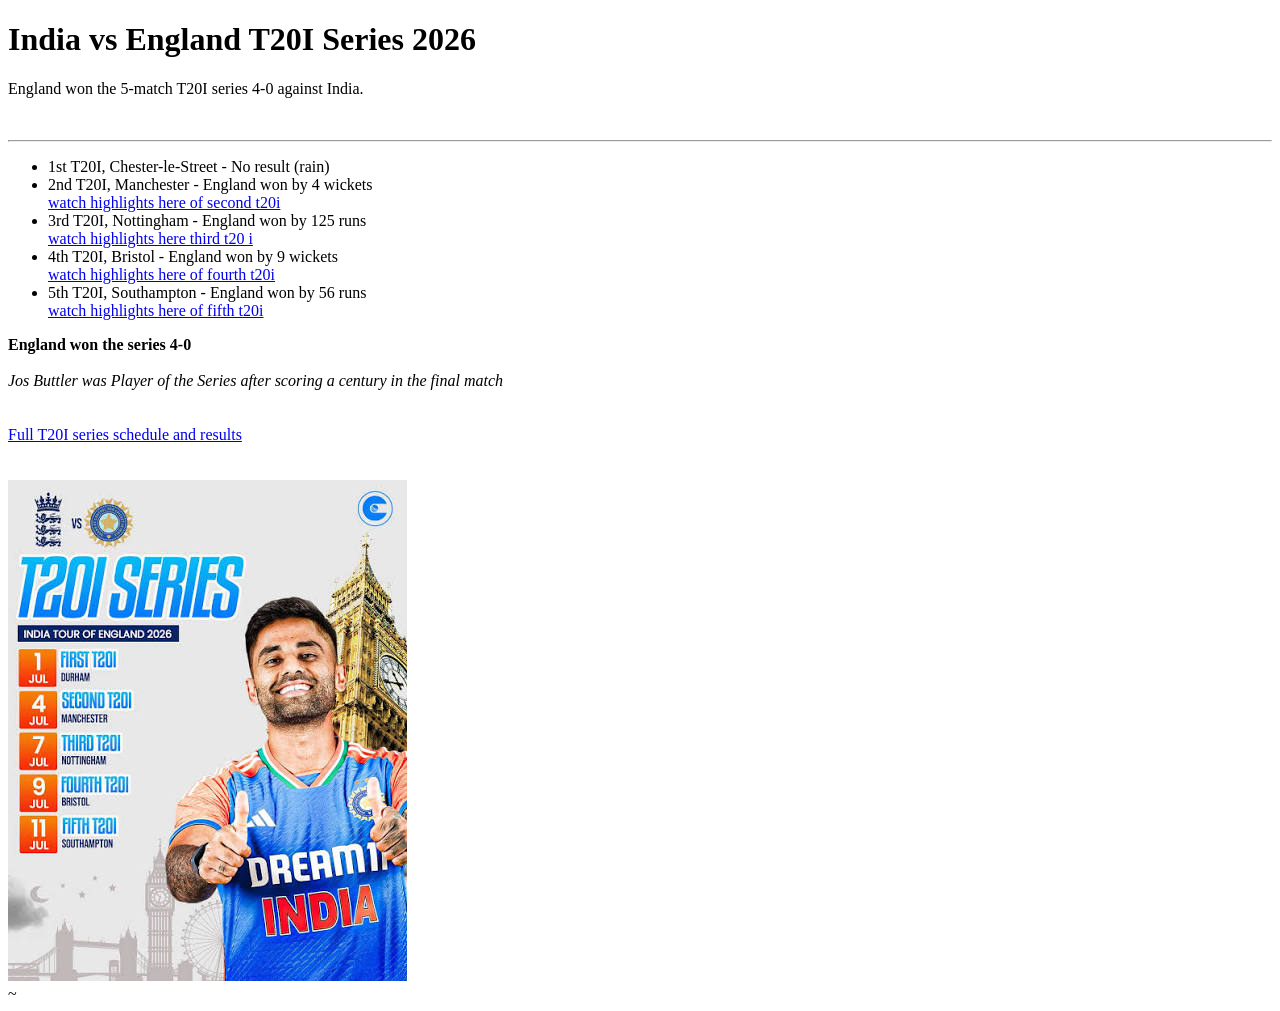
==== index.html @ f8a246c1 "feature/day-1" ====
<!DOCTYPE html>
<html lang="en">
<head>
    <meta charset="UTF-8">
    <meta http-equiv="X-UA-Compatible" content="IE=edge">
    <meta name="viewport" content="width=device-width, initial-scale=1.0">
    <title>india vs england odi series</title>
</head>
<body>
    <h1>India vs England T20I Series 2026</h1>

<p>England won the 5-match T20I series 4-0 against India.</p><br><hr>

<ul>
<li>1st T20I, Chester-le-Street - No result (rain)</li>

<li>2nd T20I, Manchester - England won by 4 wickets</li><a href="https://www.youtube.com/watch?v=LPM15KGrHbs">watch highlights here of second t20i</a>
<li>3rd T20I, Nottingham - England won by 125 runs</li><a href="https://www.youtube.com/watch?v=LPM15KGrHbs&t=37s">watch highlights here third t20 i </a>
<li>4th T20I, Bristol - England won by 9 wickets</li><a href="https://www.youtube.com/watch?v=fajVPftHI2M">watch highlights here of fourth t20i</a>
<li>5th T20I, Southampton - England won by 56 runs</li><a href="https://www.youtube.com/watch?v=GykK-y5hQF8">watch highlights here of fifth t20i</a>
</ul>

<strong>England won the series 4-0</strong><br><br>
<em>Jos Buttler was Player of the Series after scoring a century in the final match</em><br> <br>

<br><a href="https://www.cricinfo.com/series/india-in-england-t20is-2026-1496489/match-schedule-fixtures-and-results">Full T20I series schedule and results</a> <br> <br>

<br><img src="images.jpeg" alt="India vs England T20I series 2026"> <br>
    
</body>
</html>~
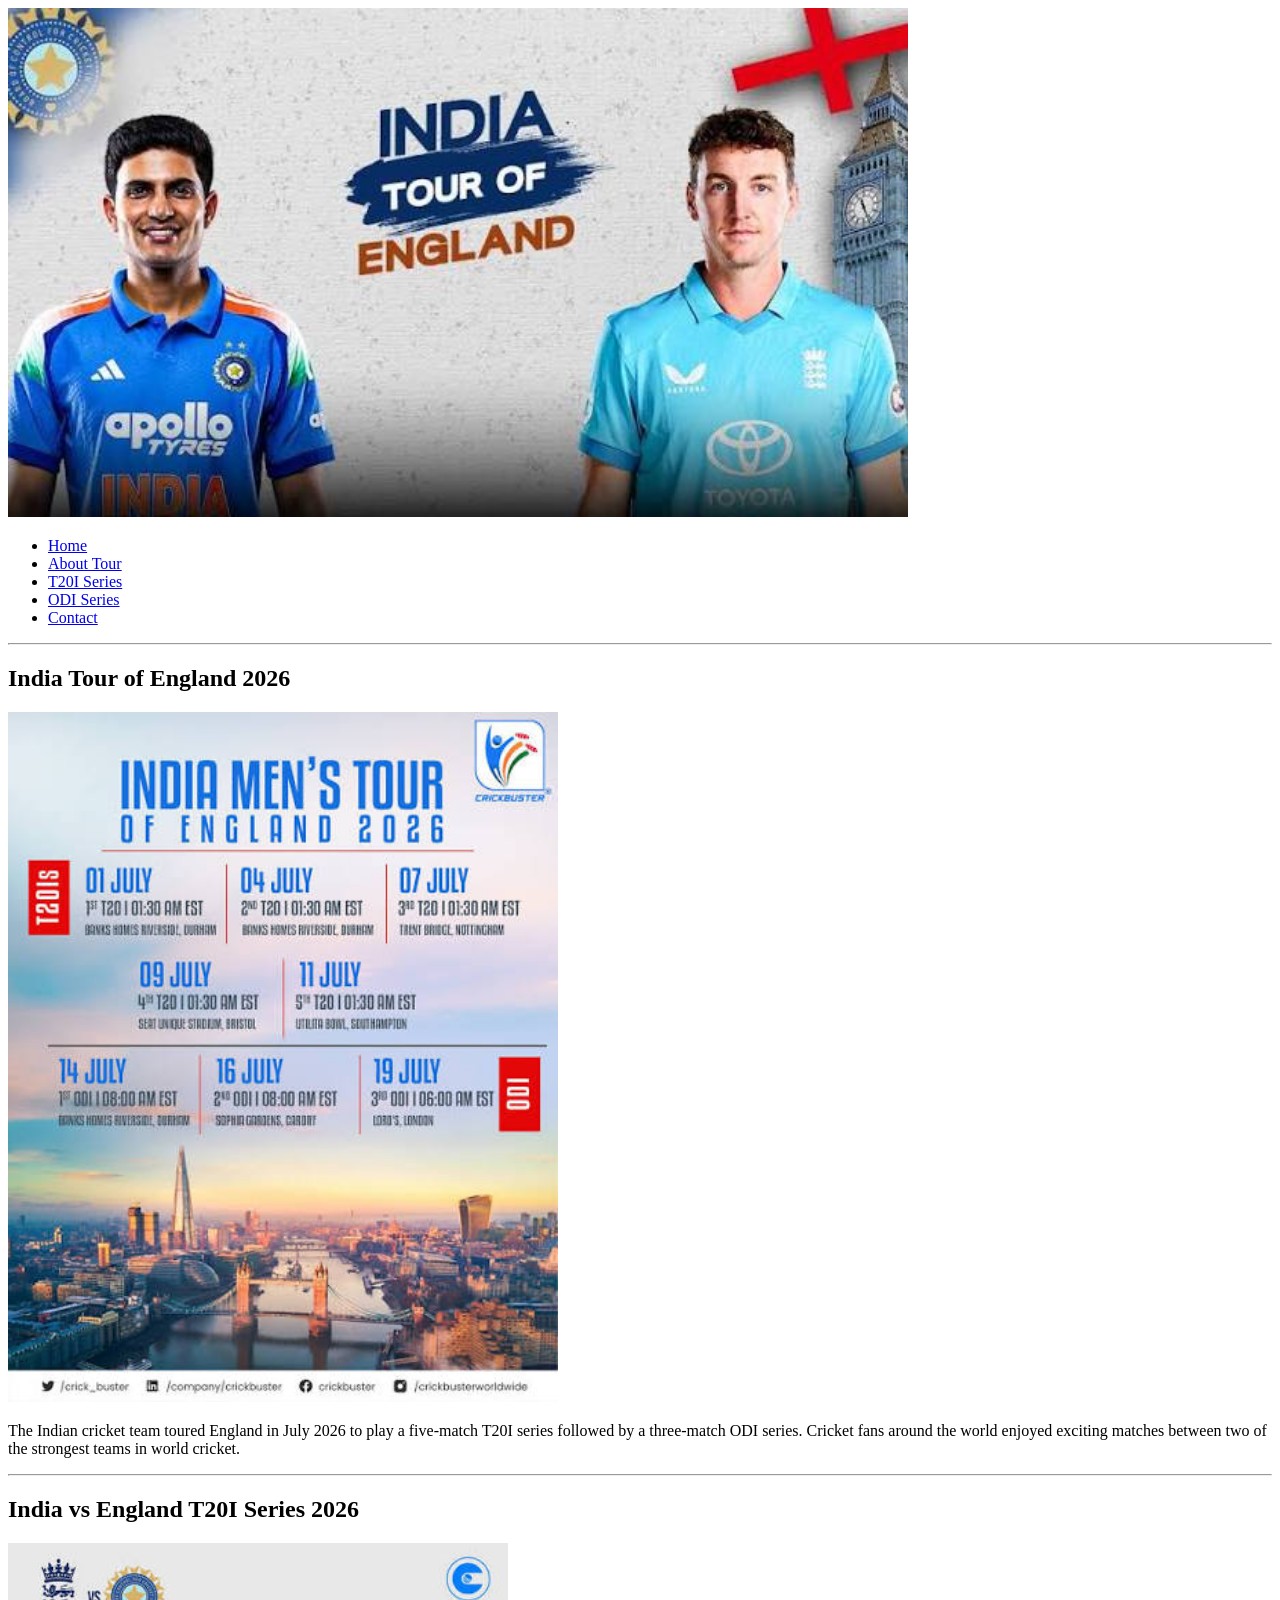
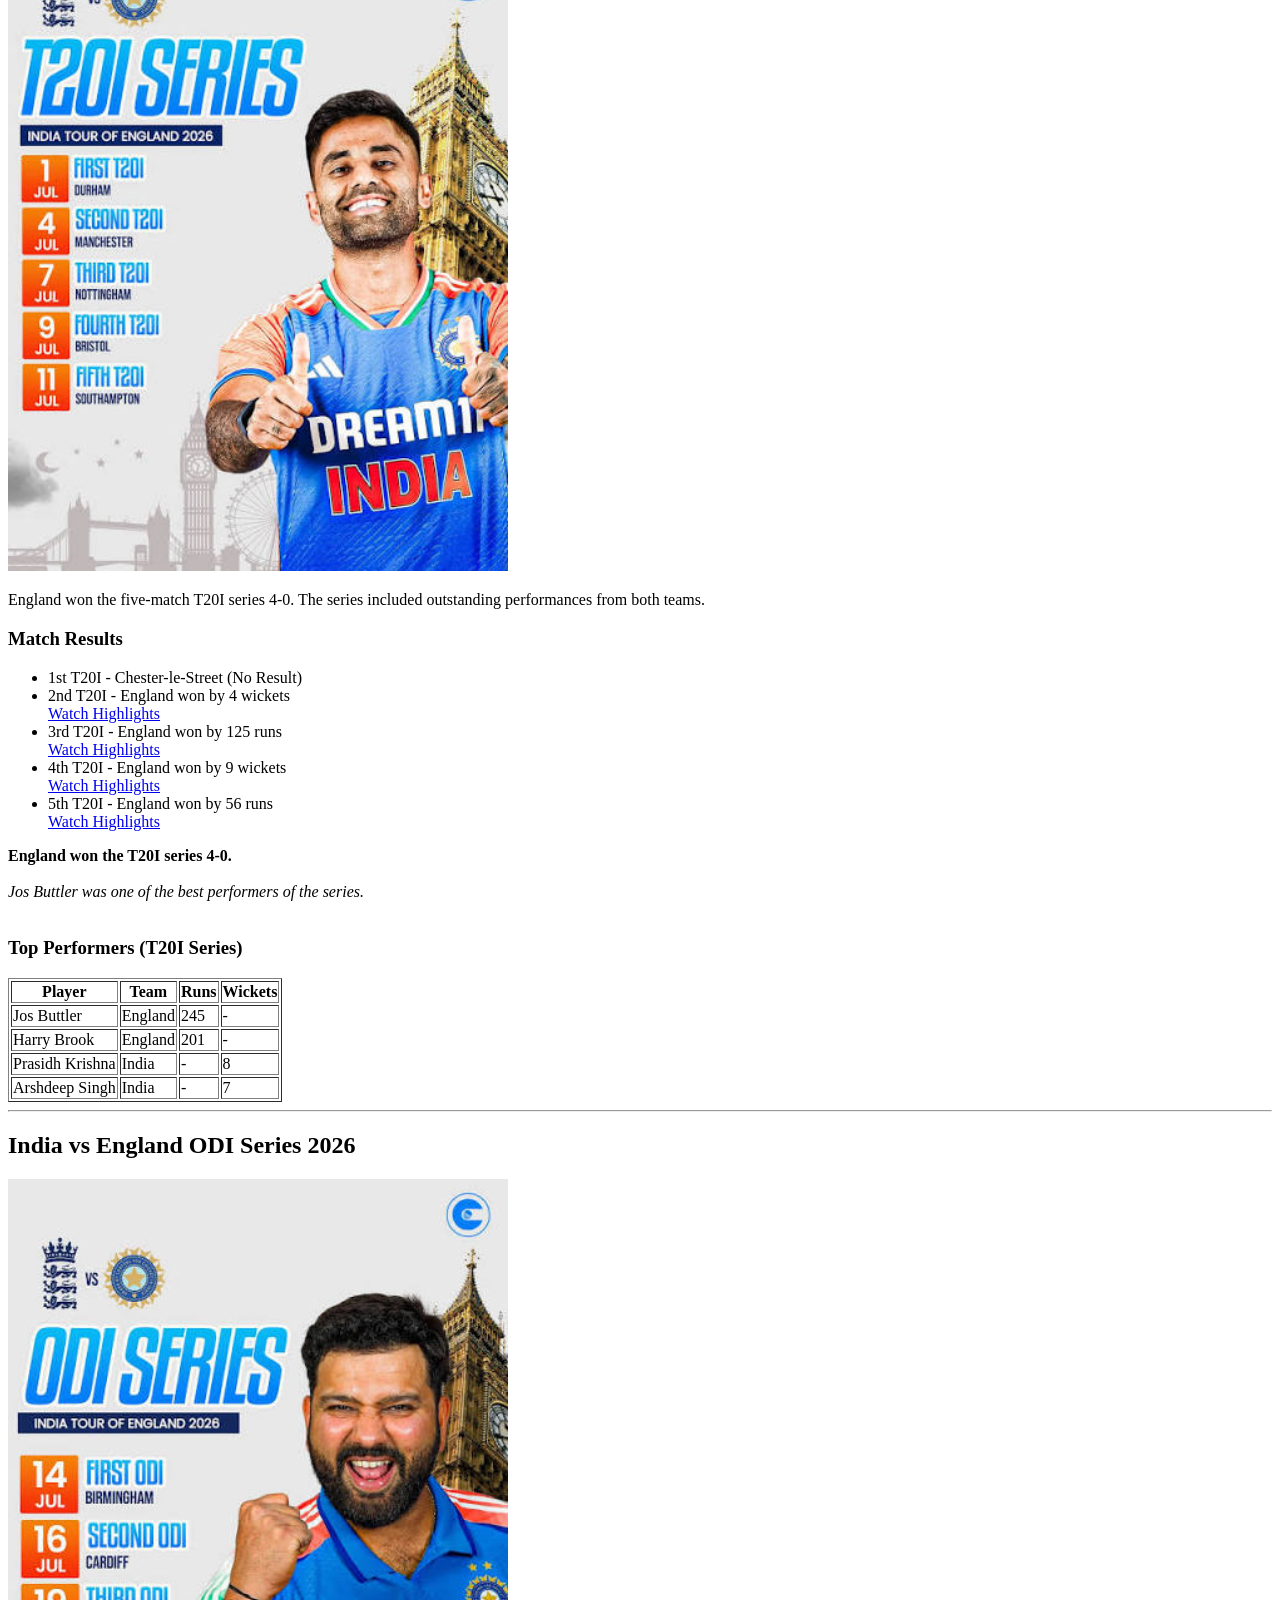
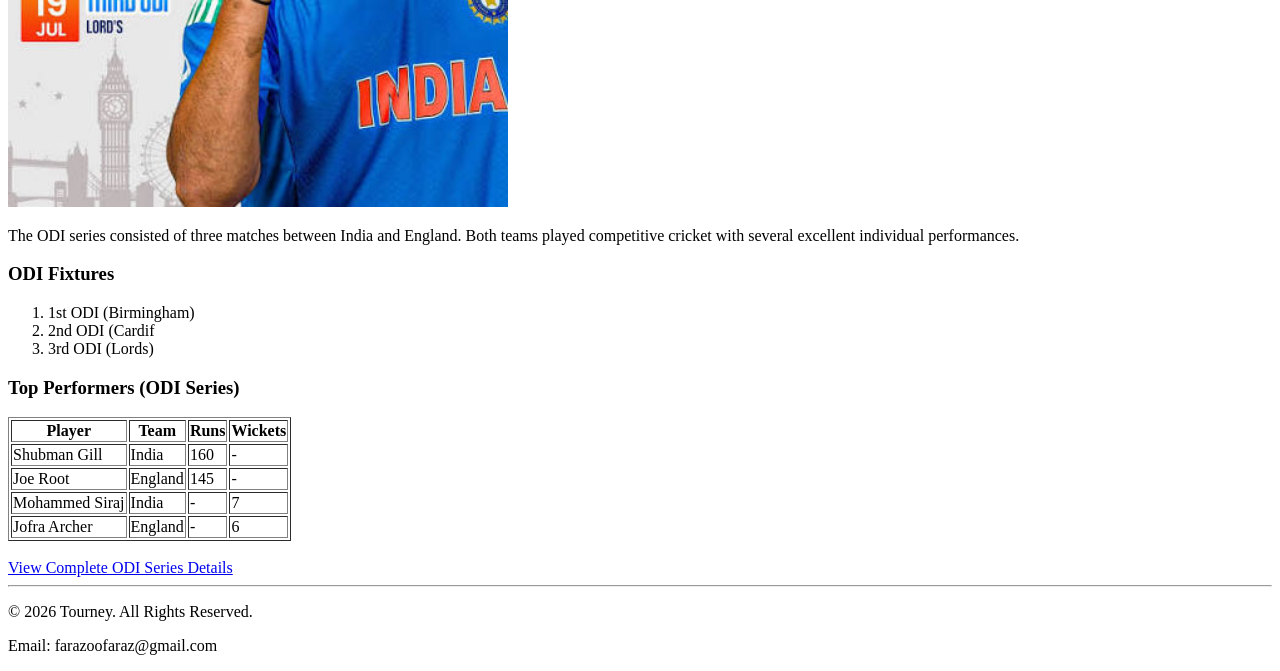
==== commit b1ca66be: "complete day2 html practice" ====
--- a/index.html
+++ b/index.html
@@ -2,30 +2,269 @@
 <html lang="en">
 <head>
     <meta charset="UTF-8">
-    <meta http-equiv="X-UA-Compatible" content="IE=edge">
     <meta name="viewport" content="width=device-width, initial-scale=1.0">
-    <title>india vs england odi series</title>
+    <title>India Tour of England 2026</title>
 </head>
+
 <body>
-    <h1>India vs England T20I Series 2026</h1>
-
-<p>England won the 5-match T20I series 4-0 against India.</p><br><hr>
-
-<ul>
-<li>1st T20I, Chester-le-Street - No result (rain)</li>
-
-<li>2nd T20I, Manchester - England won by 4 wickets</li><a href="https://www.youtube.com/watch?v=LPM15KGrHbs">watch highlights here of second t20i</a>
-<li>3rd T20I, Nottingham - England won by 125 runs</li><a href="https://www.youtube.com/watch?v=LPM15KGrHbs&t=37s">watch highlights here third t20 i </a>
-<li>4th T20I, Bristol - England won by 9 wickets</li><a href="https://www.youtube.com/watch?v=fajVPftHI2M">watch highlights here of fourth t20i</a>
-<li>5th T20I, Southampton - England won by 56 runs</li><a href="https://www.youtube.com/watch?v=GykK-y5hQF8">watch highlights here of fifth t20i</a>
-</ul>
-
-<strong>England won the series 4-0</strong><br><br>
-<em>Jos Buttler was Player of the Series after scoring a century in the final match</em><br> <br>
-
-<br><a href="https://www.cricinfo.com/series/india-in-england-t20is-2026-1496489/match-schedule-fixtures-and-results">Full T20I series schedule and results</a> <br> <br>
-
-<br><img src="images.jpeg" alt="India vs England T20I series 2026"> <br>
+
+
+    <header>
+
+        <img src="india tour.jpeg" alt="India Tour Logo" width="900" >
+
+        <nav>
+            <ul>
+                <li><a href="#">Home</a></li>
+                <li><a href="#about">About Tour</a></li>
+                <li><a href="#t20">T20I Series</a></li>
+                <li><a href="#odi">ODI Series</a></li>
+                <li><a href="#contact">Contact</a></li>
+            </ul>
+        </nav>
+
+    </header>
+
+    <hr>
+
+
+    <section id="about">
+
+        <h1>India Tour of England 2026</h1>
+
+        <img src="india tour logo.jpeg" alt="India Tour" width="550">
+
+        <p>
+
+            The Indian cricket team toured England in July 2026 to play a
+            five-match T20I series followed by a three-match ODI series.
+            Cricket fans around the world enjoyed exciting matches between
+            two of the strongest teams in world cricket.
+
+        </p>
+
+    </section>
+
+    <hr>
+
+    <main>
+
+   
+        <section id="t20">
+
+            <h2>India vs England T20I Series 2026</h2>
+
+            <img src="images.jpeg" alt="T20 Series" width="500">
+
+            <p>
+
+                England won the five-match T20I series 4-0.
+                The series included outstanding performances from both teams.
+
+            </p>
+
+            <h3>Match Results</h3>
+
+            <ul>
+
+                <li>
+                    1st T20I - Chester-le-Street (No Result)
+                </li>
+
+                <li>
+                    2nd T20I - England won by 4 wickets
+                    <br>
+                    <a href="https://www.youtube.com/watch?v=LPM15KGrHbs">
+                        Watch Highlights
+                    </a>
+                </li>
+
+                <li>
+                    3rd T20I - England won by 125 runs
+                    <br>
+                    <a href="https://www.youtube.com/watch?v=LPM15KGrHbs&t=37s">
+                        Watch Highlights
+                    </a>
+                </li>
+
+                <li>
+                    4th T20I - England won by 9 wickets
+                    <br>
+                    <a href="https://www.youtube.com/watch?v=fajVPftHI2M">
+                        Watch Highlights
+                    </a>
+                </li>
+
+                <li>
+                    5th T20I - England won by 56 runs
+                    <br>
+                    <a href="https://www.youtube.com/watch?v=GykK-y5hQF8">
+                        Watch Highlights
+                    </a>
+                </li>
+
+            </ul>
+
+            <strong>England won the T20I series 4-0.</strong>
+
+            <br><br>
+
+            <em>Jos Buttler was one of the best performers of the series.</em>
+
+            <br><br>
+
+            <h3>Top Performers (T20I Series)</h3>
+
+            <table border="1">
+
+                <tr>
+
+                    <th>Player</th>
+                    <th>Team</th>
+                    <th>Runs</th>
+                    <th>Wickets</th>
+
+                </tr>
+
+                <tr>
+
+                    <td>Jos Buttler</td>
+                    <td>England</td>
+                    <td>245</td>
+                    <td>-</td>
+
+                </tr>
+
+                <tr>
+
+                    <td>Harry Brook</td>
+                    <td>England</td>
+                    <td>201</td>
+                    <td>-</td>
+
+                </tr>
+
+                <tr>
+
+                    <td>Prasidh Krishna</td>
+                    <td>India</td>
+                    <td>-</td>
+                    <td>8</td>
+
+                </tr>
+
+                <tr>
+
+                    <td>Arshdeep Singh</td>
+                    <td>India</td>
+                    <td>-</td>
+                    <td>7</td>
+
+                </tr>
+
+            </table>
+
+        </section>
+
+        <hr>
+
     
+
+        <section id="odi">
+
+            <h2>India vs England ODI Series 2026</h2>
+
+            <img src="odi series.jpeg" alt="ODI Series" width="500">
+
+            <p>
+
+                The ODI series consisted of three matches between
+                India and England. Both teams played competitive cricket
+                with several excellent individual performances.
+
+            </p>
+
+            <h3>ODI Fixtures</h3>
+
+            <ol>
+
+                <li>1st ODI  (Birmingham)</li>
+                <li>2nd ODI  (Cardif</li>
+                <li>3rd ODI  (Lords)</li>
+
+            </ol>
+
+            <h3>Top Performers (ODI Series)</h3>
+
+            <table border="1">
+
+                <tr>
+
+                    <th>Player</th>
+                    <th>Team</th>
+                    <th>Runs</th>
+                    <th>Wickets</th>
+
+                </tr>
+
+                <tr>
+
+                    <td>Shubman Gill</td>
+                    <td>India</td>
+                    <td>160</td>
+                    <td>-</td>
+
+                </tr>
+
+                <tr>
+
+                    <td>Joe Root</td>
+                    <td>England</td>
+                    <td>145</td>
+                    <td>-</td>
+
+                </tr>
+
+                <tr>
+
+                    <td>Mohammed Siraj</td>
+                    <td>India</td>
+                    <td>-</td>
+                    <td>7</td>
+
+                </tr>
+
+                <tr>
+
+                    <td>Jofra Archer</td>
+                    <td>England</td>
+                    <td>-</td>
+                    <td>6</td>
+
+                </tr>
+
+            </table>
+
+            <br>
+
+            <a href="https://www.espncricinfo.com/series/india-in-england-2026">
+                View Complete ODI Series Details
+            </a>
+
+        </section>
+
+    </main>
+
+    <hr>
+
+
+    <footer id="contact">
+
+        <p>&copy; 2026 Tourney. All Rights Reserved.</p>
+
+        <p>Email: farazoofaraz@gmail.com</p>
+
+    </footer>
+
 </body>
-</html>~+</html>
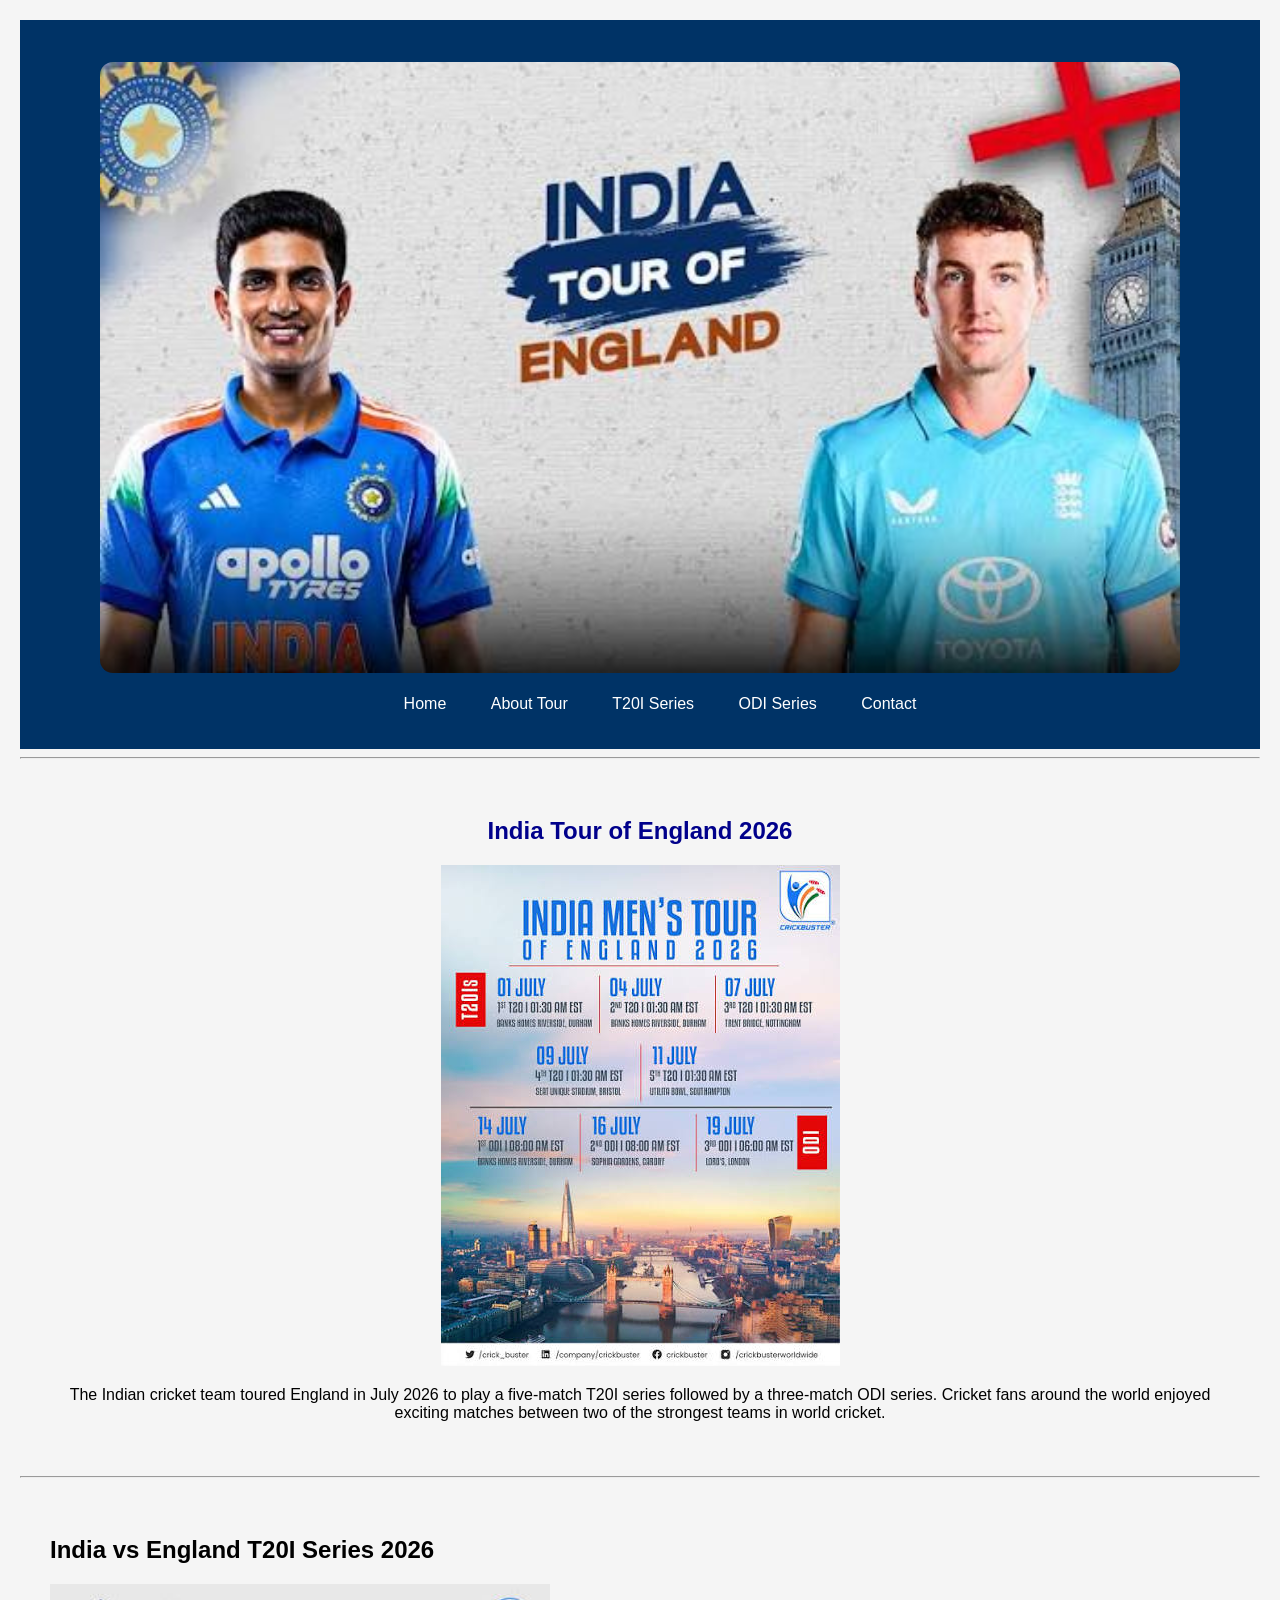
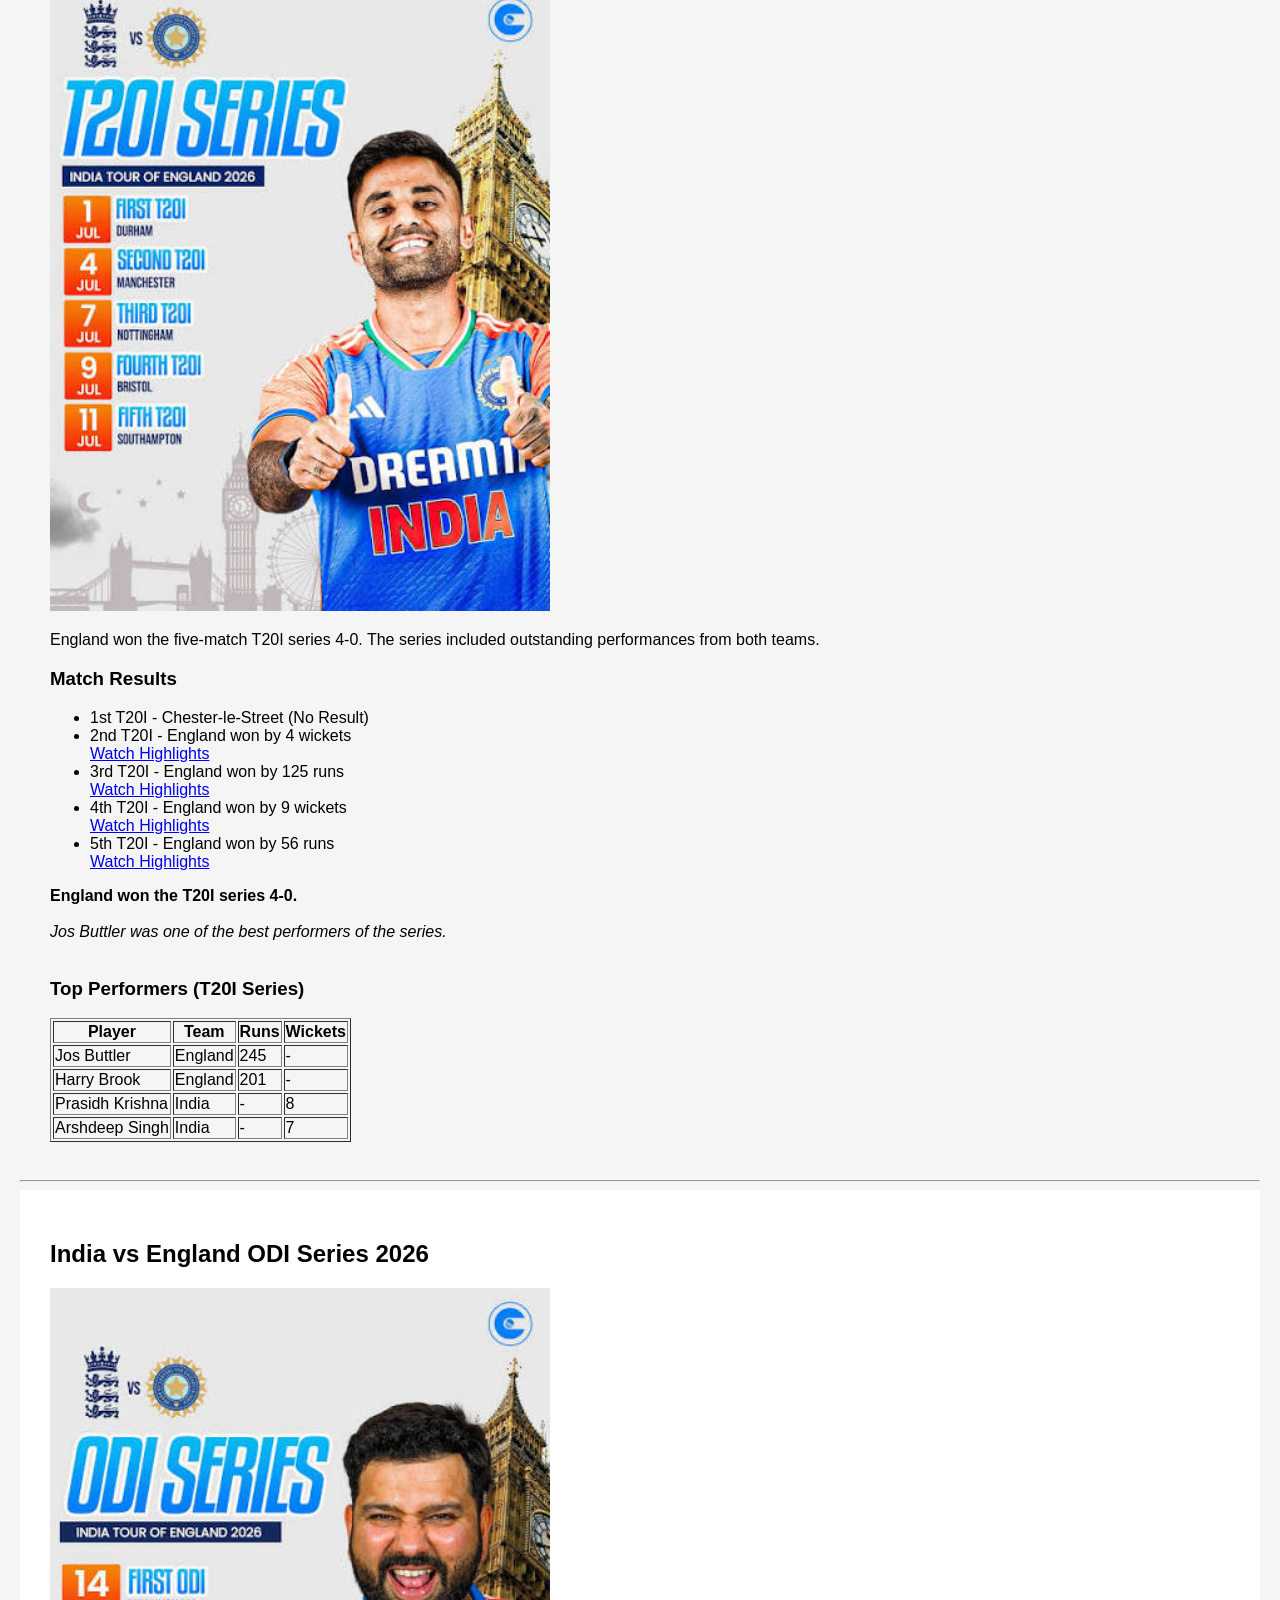
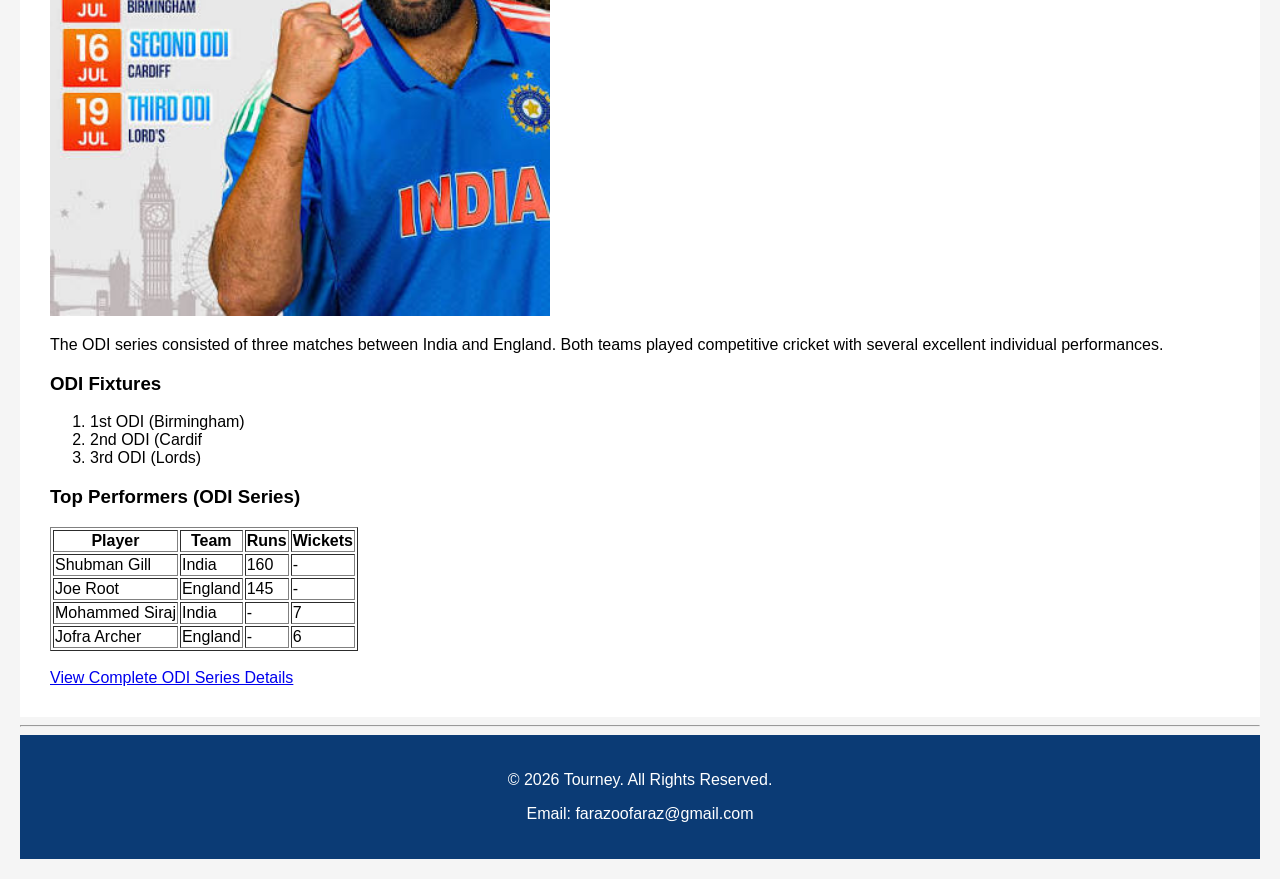
==== commit 9bdacccf: "day-3 styling using css" ====
--- a/index.html
+++ b/index.html
@@ -4,6 +4,7 @@
     <meta charset="UTF-8">
     <meta name="viewport" content="width=device-width, initial-scale=1.0">
     <title>India Tour of England 2026</title>
+    <link rel="stylesheet" href="style.css">
 </head>
 
 <body>
@@ -11,7 +12,7 @@
 
     <header>
 
-        <img src="india tour.jpeg" alt="India Tour Logo" width="900" >
+        <img src="india tour.jpeg" alt="India Tour Logo" class="banner" >
 
         <nav>
             <ul>
@@ -32,7 +33,7 @@
 
         <h1>India Tour of England 2026</h1>
 
-        <img src="india tour logo.jpeg" alt="India Tour" width="550">
+        <img src="india tour logo.jpeg" alt="India Tour"  class="Tour">
 
         <p>
 
--- a/style.css
+++ b/style.css
@@ -0,0 +1,58 @@
+body {
+    font-family: Arial, Helvetica, sans-serif;
+    background-color: whitesmoke;
+    color: black;
+    margin: 20px;
+}
+header{
+    background-color: #003366;
+    padding: 20px;
+    text-align: center;
+}
+nav ul{
+    list-style: none;
+}
+nav li{
+    display: inline;
+    margin: 20px;
+}
+nav a{
+    color: white;
+    text-decoration: none;
+}
+.banner{
+    display: block;
+    margin: 20px auto;
+    width: 90%;
+    max-width: 1100px;
+    height: auto;
+    border-radius: 15px;
+    border: 2px solid #003366;
+
+}
+h1{
+    text-align: center;
+    color: darkblue;
+
+}
+#about{
+    padding: 30px;
+    text-align: center;
+}
+
+#t20{
+    padding: 30px;
+    background-color: #f5f5f5;
+}
+
+#odi{
+    padding: 30px;
+    background-color: white;
+}
+
+#contact{
+    background-color: #0b3b75;
+    color: white;
+    text-align: center;
+    padding: 20px;
+}
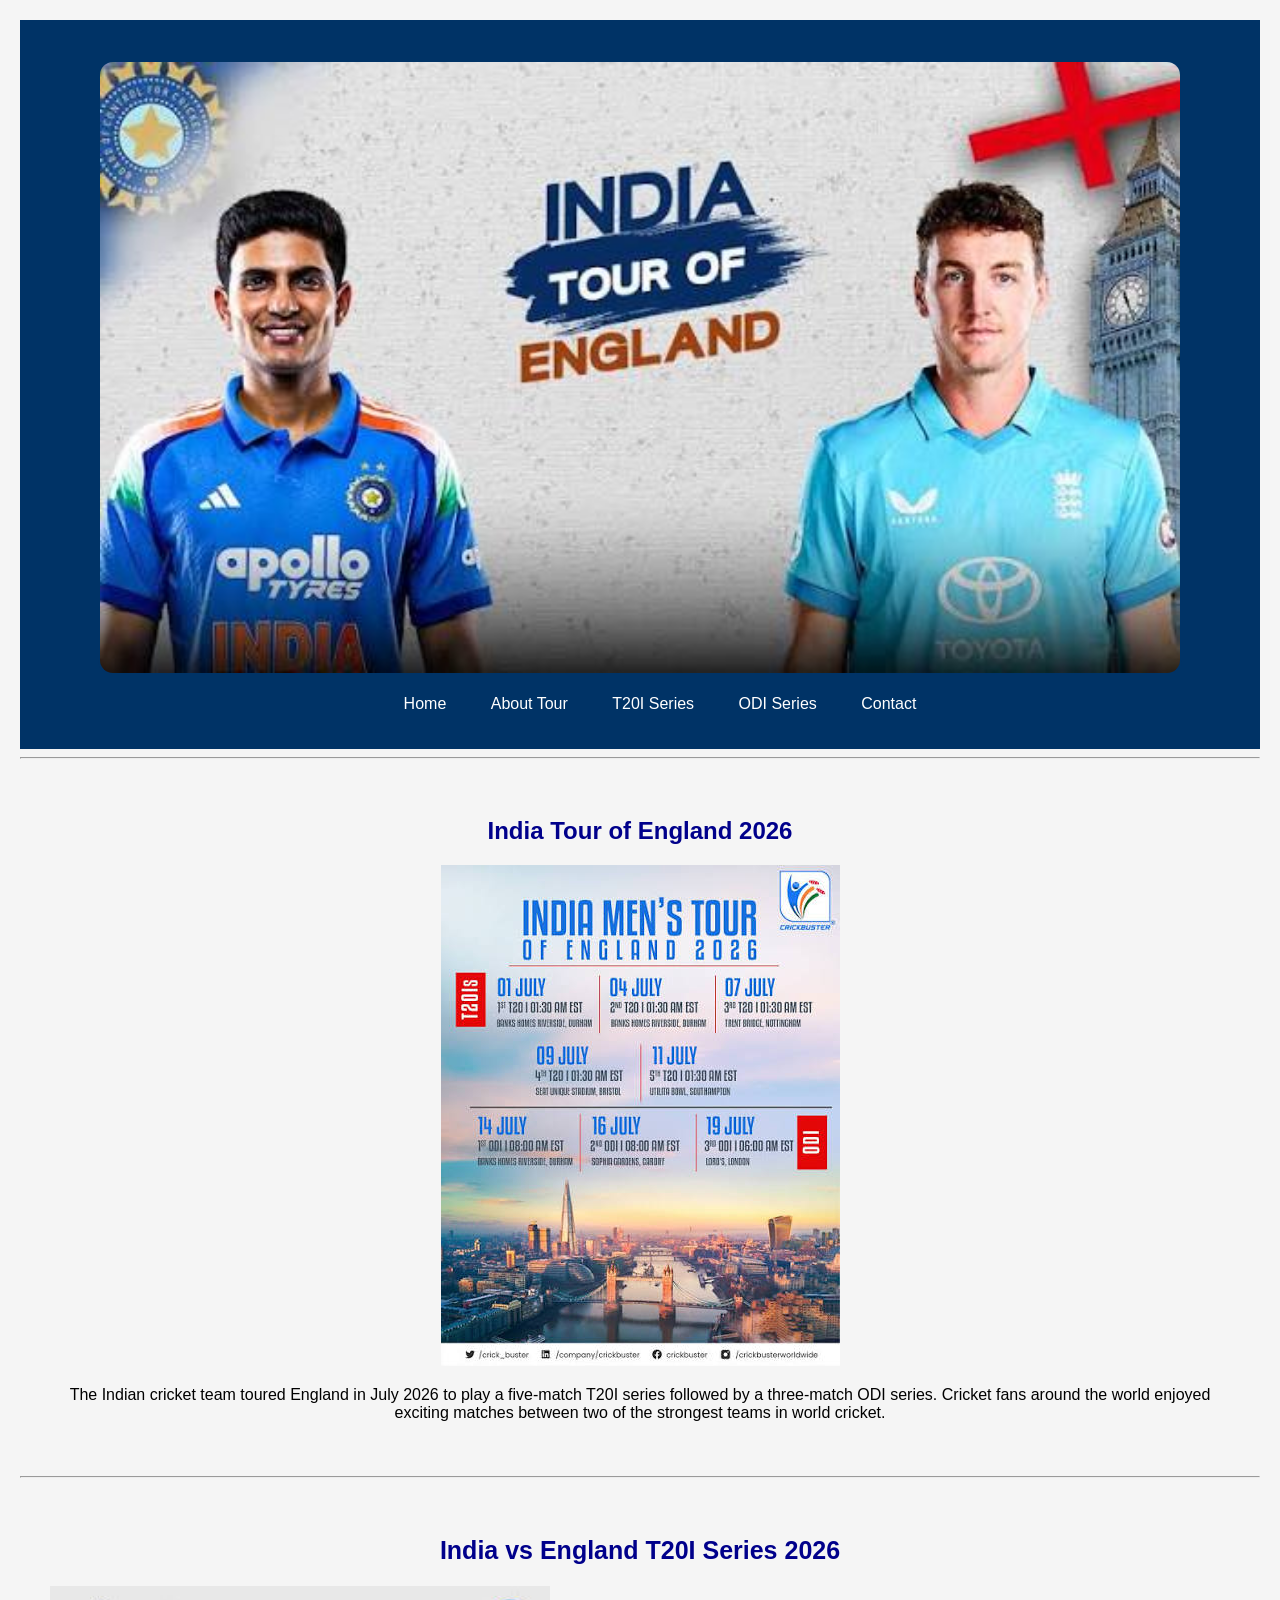
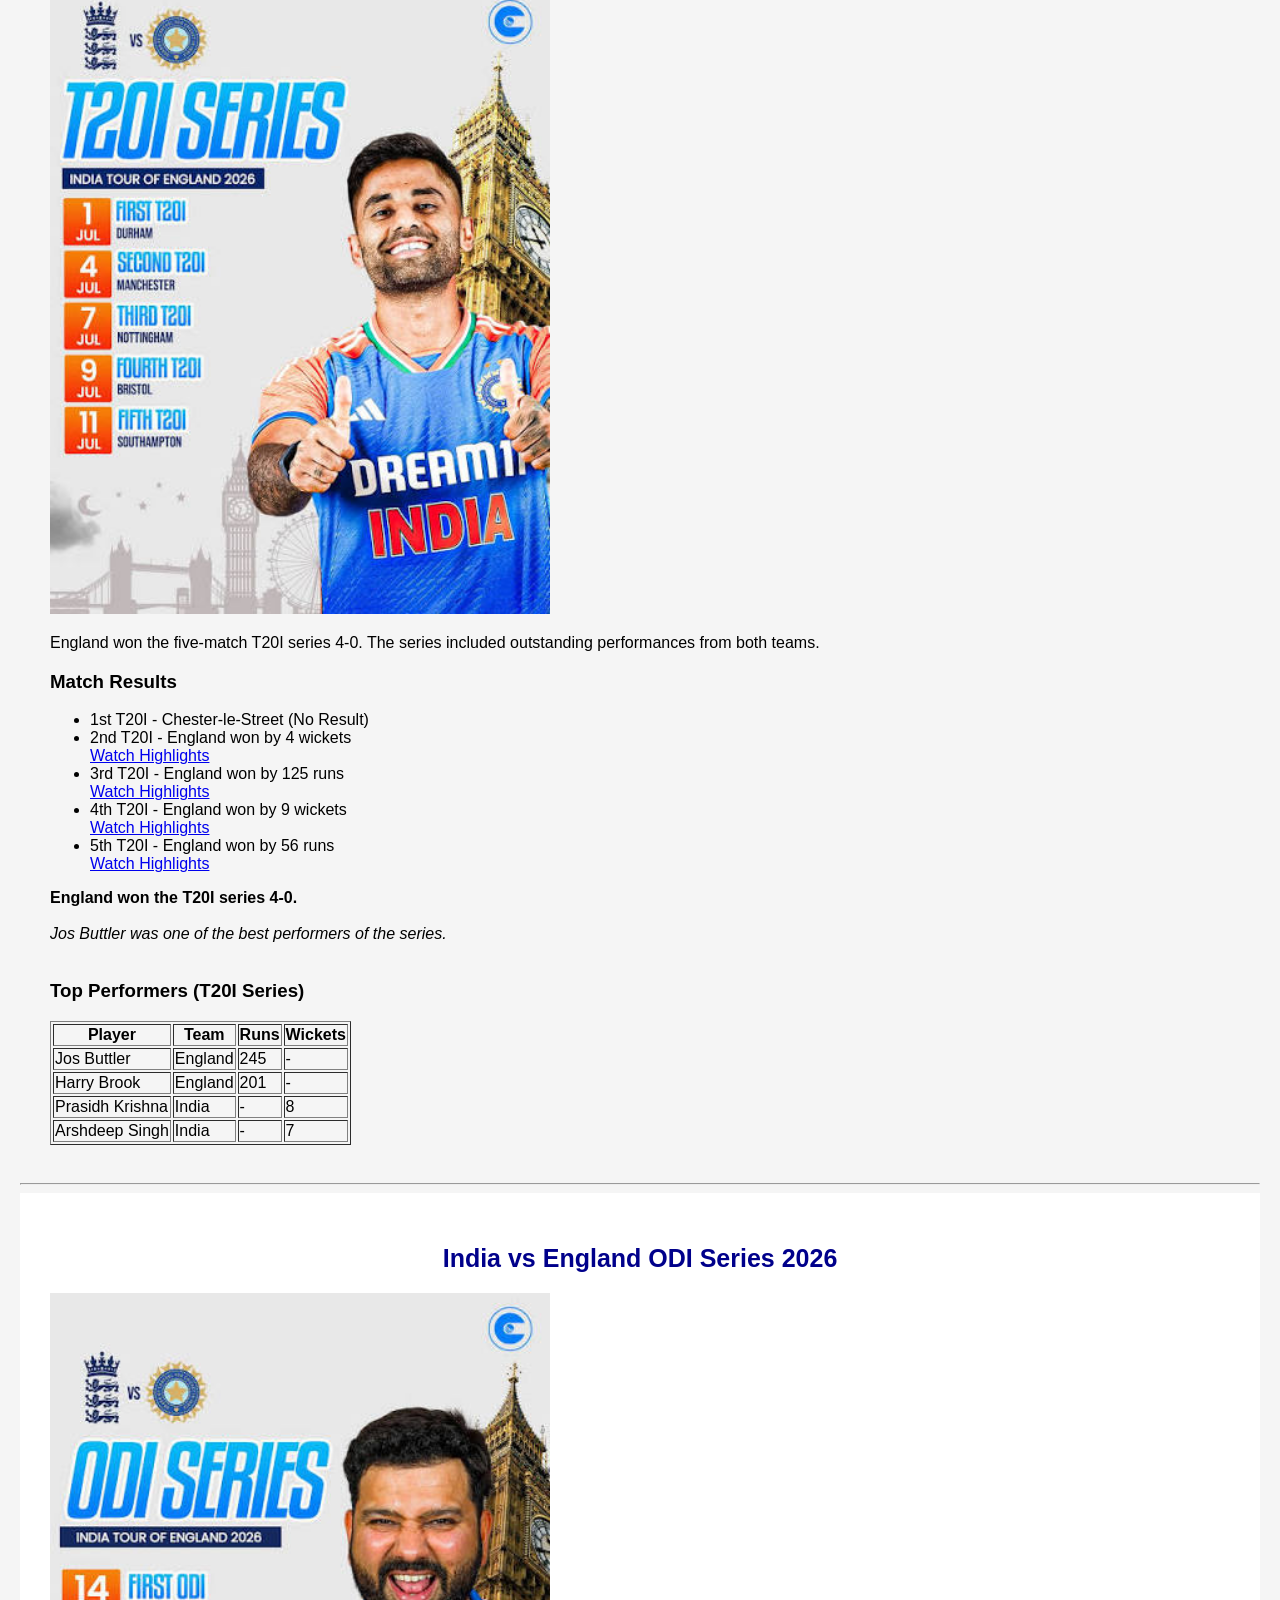
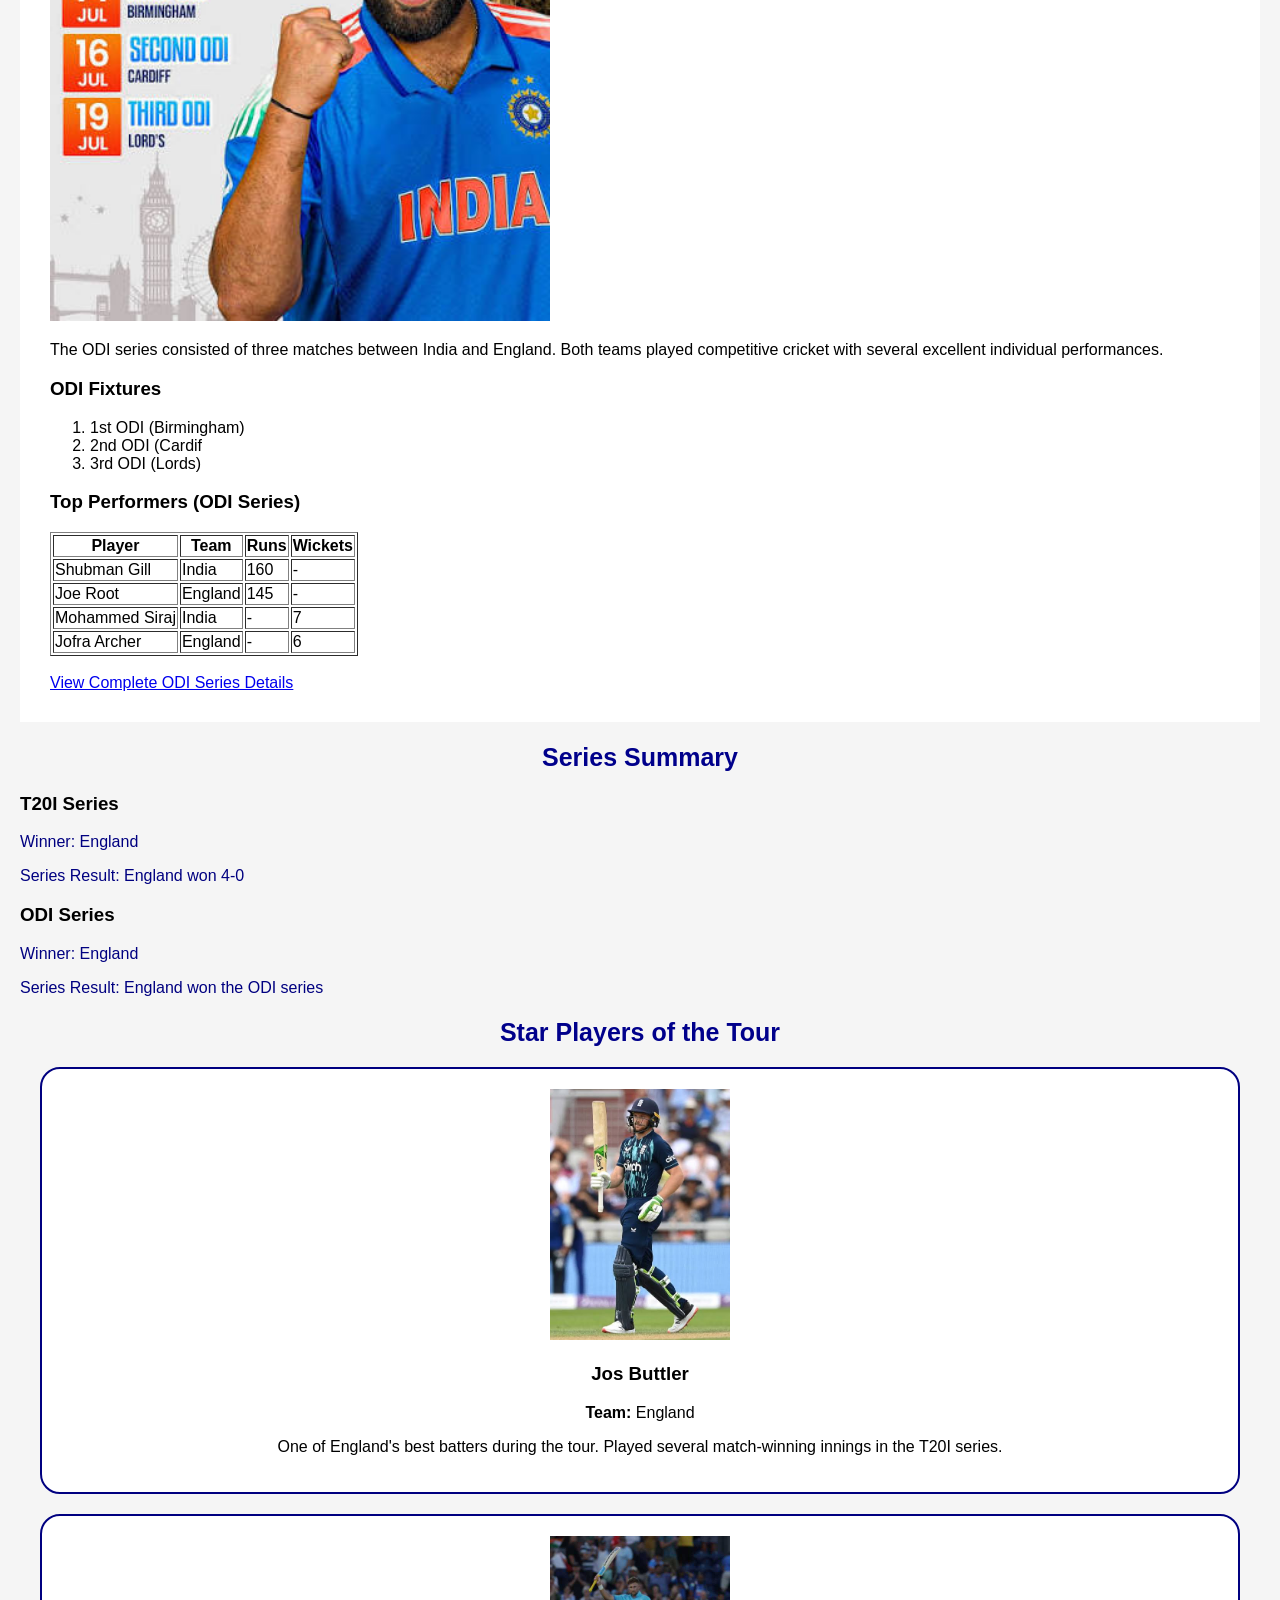
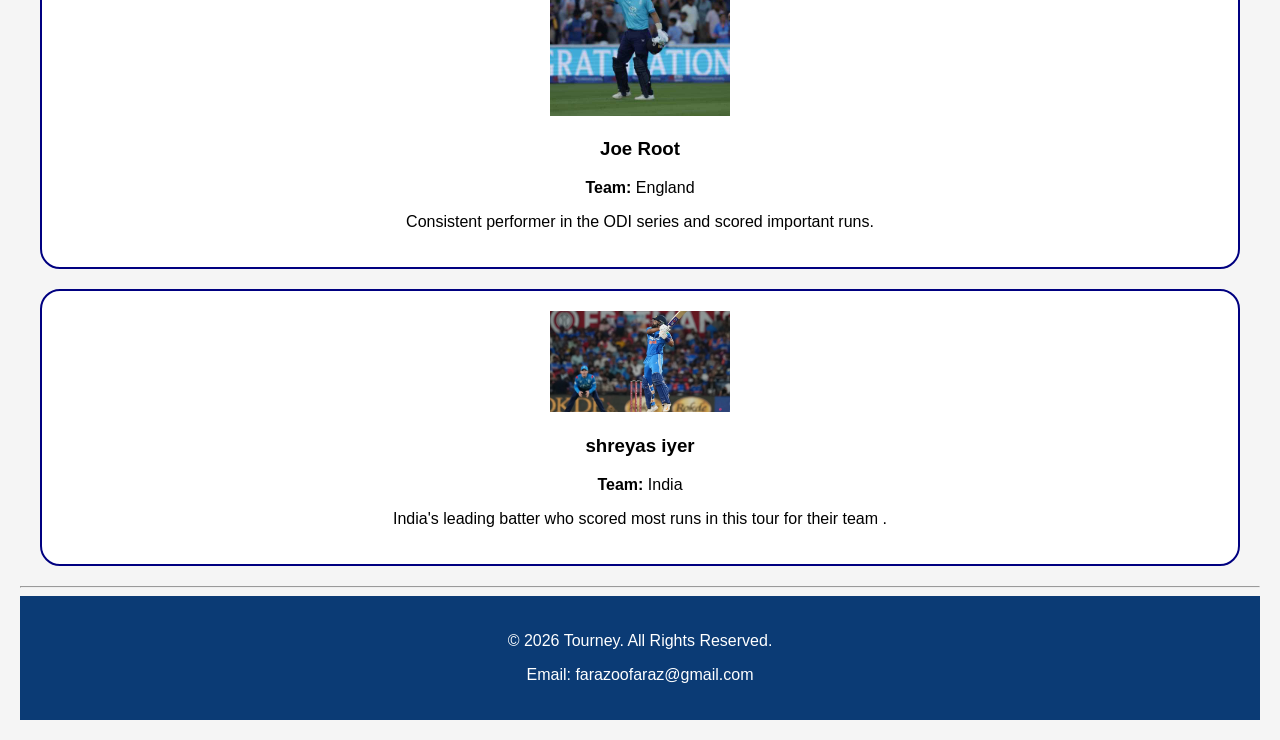
==== commit 710f83fd: "complete day-4" ====
--- a/index.html
+++ b/index.html
@@ -31,7 +31,7 @@
 
     <section id="about">
 
-        <h1>India Tour of England 2026</h1>
+        <h1 class="headingt">India Tour of England 2026</h1>
 
         <img src="india tour logo.jpeg" alt="India Tour"  class="Tour">
 
@@ -254,6 +254,78 @@
 
         </section>
 
+        <section class="series-summary">
+
+            <h2>Series Summary</h2>
+        
+            <div class="summary-card">
+        
+                <h3>T20I Series</h3>
+                <p>Winner: England</p>
+                <p>Series Result: England won 4-0</p>
+        
+            </div>
+        
+            <div class="summary-card">
+        
+                <h3>ODI Series</h3>
+                <p>Winner: England</p>
+                <p>Series Result: England won the ODI series</p>
+        
+            </div>
+        
+        </section>
+        
+        <section class="player-summary">
+
+            <h2>Star Players of the Tour</h2>
+        
+            <div class="player-card">
+        
+                <img src="buttler.jpeg" alt="Jos Buttler" width="180">
+        
+                <h3>Jos Buttler</h3>
+        
+                <p><strong>Team:</strong> England</p>
+        
+                <p>
+                    One of England's best batters during the tour.
+                    Played several match-winning innings in the T20I series.
+                </p>
+        
+            </div>
+        
+            <div class="player-card">
+        
+                <img src="root.jpeg" alt="Joe Root" width="180">
+        
+                <h3>Joe Root</h3>
+        
+                <p><strong>Team:</strong> England</p>
+        
+                <p>
+                    Consistent performer in the ODI series and scored important runs.
+                </p>
+        
+            </div>
+        
+            <div class="player-card">
+        
+                <img src="shreyas.webp" alt="shreyas iyer" width="180">
+        
+                <h3>shreyas iyer</h3>
+        
+                <p><strong>Team:</strong> India</p>
+        
+                <p>
+                    India's leading batter  who scored most runs in this tour for their team .
+                </p>
+        
+            </div>
+        
+        </section>
+
+
     </main>
 
     <hr>
--- a/style.css
+++ b/style.css
@@ -20,6 +20,7 @@
     color: white;
     text-decoration: none;
 }
+
 .banner{
     display: block;
     margin: 20px auto;
@@ -30,11 +31,7 @@
     border: 2px solid #003366;
 
 }
-h1{
-    text-align: center;
-    color: darkblue;
 
-}
 #about{
     padding: 30px;
     text-align: center;
@@ -55,4 +52,28 @@
     color: white;
     text-align: center;
     padding: 20px;
+}
+
+.headingt{
+   text-align: center;
+   color: darkblue;
+}
+h2{
+    color: darkblue;
+    text-align: center;
+    font-size: 25px;
+}
+.player-card{
+    background-color: white;
+    border: 2px solid navy;
+    border-radius: 20px;
+    padding: 20px;
+    margin: 20px;
+    text-align: center;
+    height: auto;
+}
+.summary-card p{
+    color: navy;
+    font-size: 16px;
+
 }
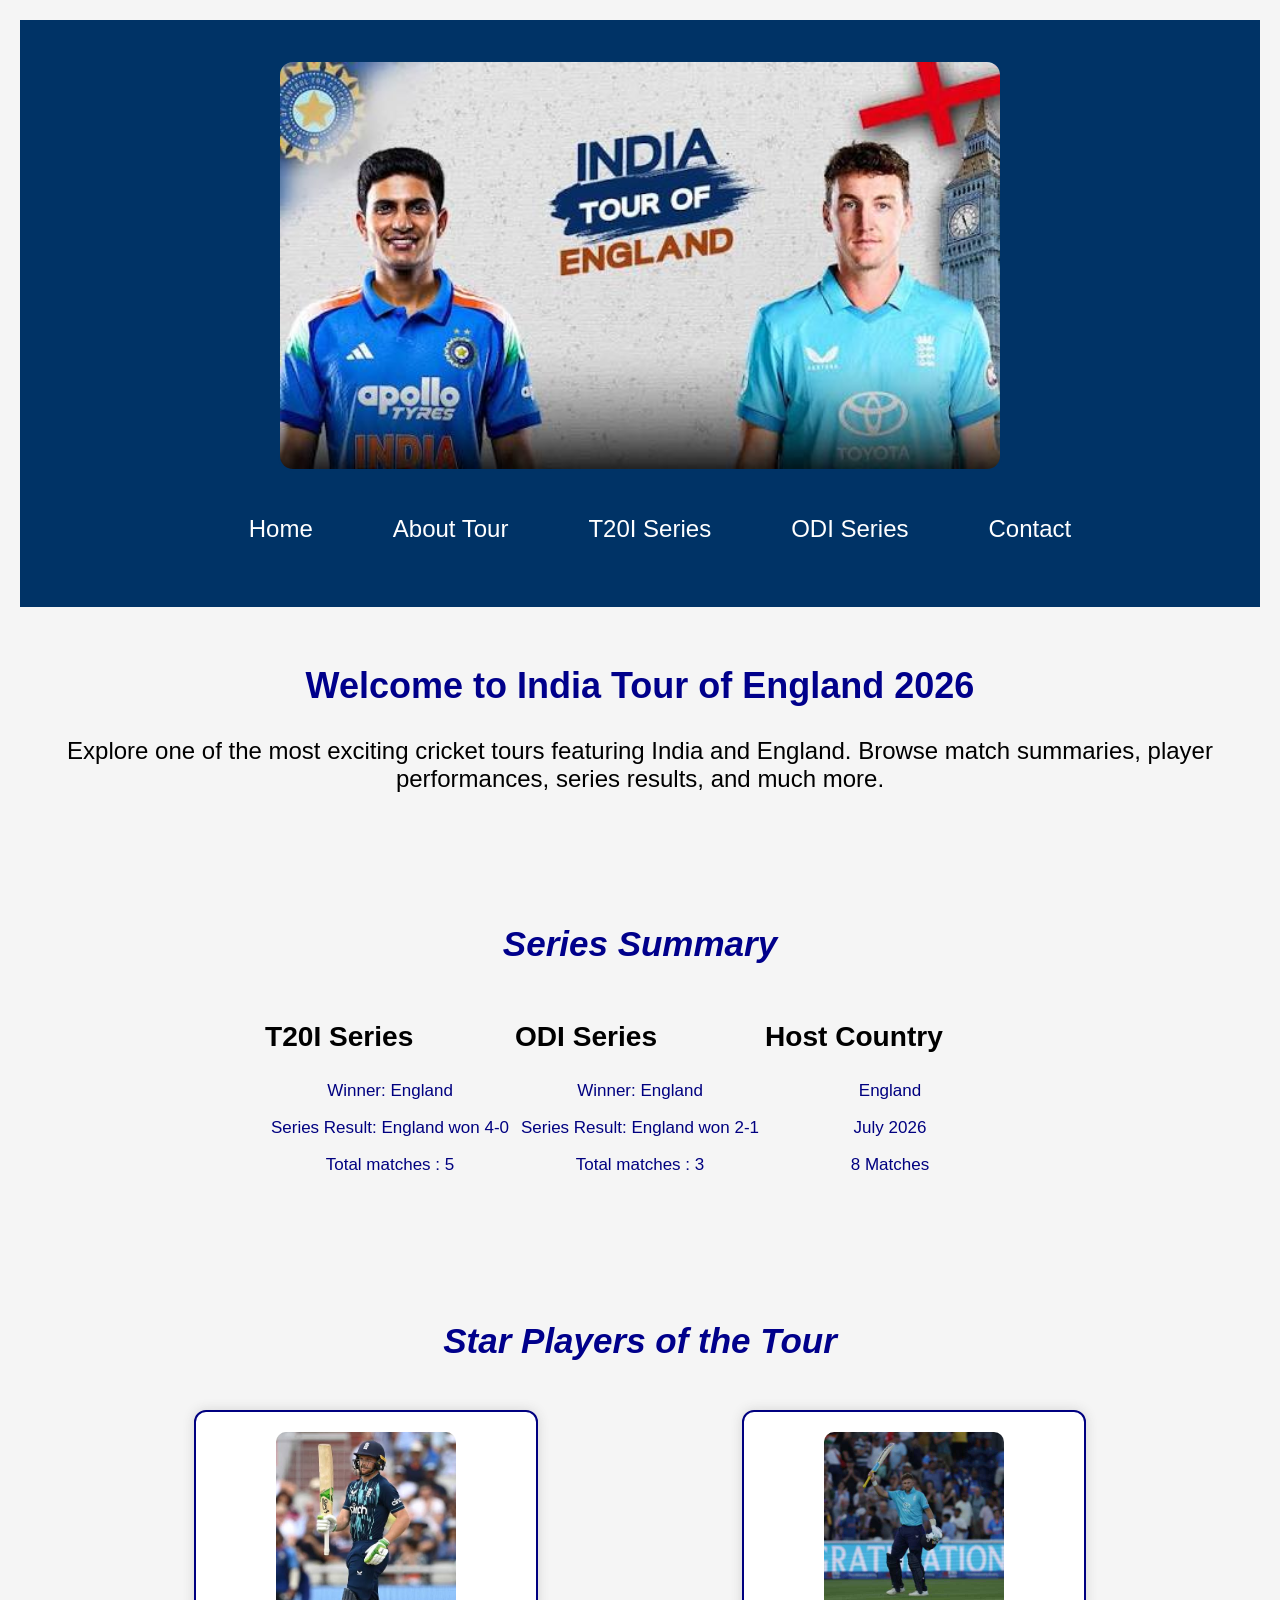
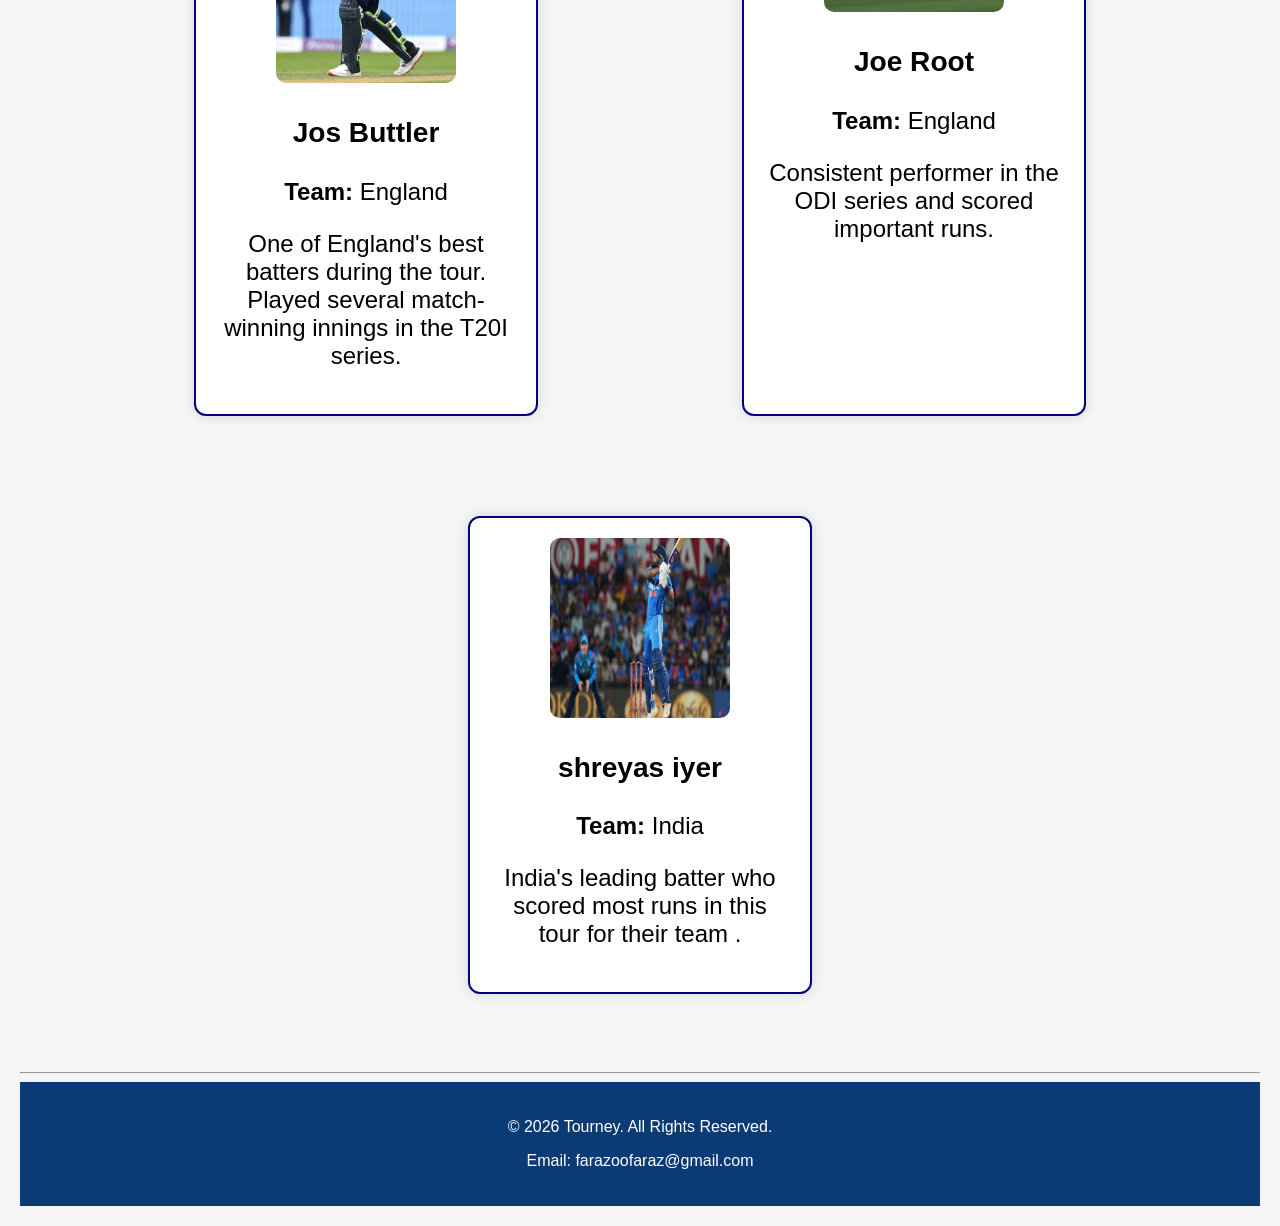
==== commit befe8004: "complete day-5 changings" ====
--- a/index.html
+++ b/index.html
@@ -17,252 +17,52 @@
         <nav>
             <ul>
                 <li><a href="#">Home</a></li>
-                <li><a href="#about">About Tour</a></li>
-                <li><a href="#t20">T20I Series</a></li>
-                <li><a href="#odi">ODI Series</a></li>
-                <li><a href="#contact">Contact</a></li>
+                <li><a href="about.html">About Tour</a></li>
+                <li><a href="t20.html">T20I Series</a></li>
+                <li><a href="odi.html">ODI Series</a></li>
+                <li><a href="contact.html">Contact</a></li>
             </ul>
         </nav>
 
     </header>
 
-    <hr>
+    <section class="welcome">
+
+        <h1>Welcome to India Tour of England 2026</h1>
+    
+        <p>
+            Explore one of the most exciting cricket tours featuring India and
+            England. Browse match summaries, player performances, series results,
+            and much more.
+        </p>
+    
+    </section>
 
 
-    <section id="about">
-
-        <h1 class="headingt">India Tour of England 2026</h1>
-
-        <img src="india tour logo.jpeg" alt="India Tour"  class="Tour">
-
-        <p>
-
-            The Indian cricket team toured England in July 2026 to play a
-            five-match T20I series followed by a three-match ODI series.
-            Cricket fans around the world enjoyed exciting matches between
-            two of the strongest teams in world cricket.
-
-        </p>
-
-    </section>
-
-    <hr>
+  
+ 
 
     <main>
 
    
-        <section id="t20">
+     
 
-            <h2>India vs England T20I Series 2026</h2>
-
-            <img src="images.jpeg" alt="T20 Series" width="500">
-
-            <p>
-
-                England won the five-match T20I series 4-0.
-                The series included outstanding performances from both teams.
-
-            </p>
-
-            <h3>Match Results</h3>
-
-            <ul>
-
-                <li>
-                    1st T20I - Chester-le-Street (No Result)
-                </li>
-
-                <li>
-                    2nd T20I - England won by 4 wickets
-                    <br>
-                    <a href="https://www.youtube.com/watch?v=LPM15KGrHbs">
-                        Watch Highlights
-                    </a>
-                </li>
-
-                <li>
-                    3rd T20I - England won by 125 runs
-                    <br>
-                    <a href="https://www.youtube.com/watch?v=LPM15KGrHbs&t=37s">
-                        Watch Highlights
-                    </a>
-                </li>
-
-                <li>
-                    4th T20I - England won by 9 wickets
-                    <br>
-                    <a href="https://www.youtube.com/watch?v=fajVPftHI2M">
-                        Watch Highlights
-                    </a>
-                </li>
-
-                <li>
-                    5th T20I - England won by 56 runs
-                    <br>
-                    <a href="https://www.youtube.com/watch?v=GykK-y5hQF8">
-                        Watch Highlights
-                    </a>
-                </li>
-
-            </ul>
-
-            <strong>England won the T20I series 4-0.</strong>
-
-            <br><br>
-
-            <em>Jos Buttler was one of the best performers of the series.</em>
-
-            <br><br>
-
-            <h3>Top Performers (T20I Series)</h3>
-
-            <table border="1">
-
-                <tr>
-
-                    <th>Player</th>
-                    <th>Team</th>
-                    <th>Runs</th>
-                    <th>Wickets</th>
-
-                </tr>
-
-                <tr>
-
-                    <td>Jos Buttler</td>
-                    <td>England</td>
-                    <td>245</td>
-                    <td>-</td>
-
-                </tr>
-
-                <tr>
-
-                    <td>Harry Brook</td>
-                    <td>England</td>
-                    <td>201</td>
-                    <td>-</td>
-
-                </tr>
-
-                <tr>
-
-                    <td>Prasidh Krishna</td>
-                    <td>India</td>
-                    <td>-</td>
-                    <td>8</td>
-
-                </tr>
-
-                <tr>
-
-                    <td>Arshdeep Singh</td>
-                    <td>India</td>
-                    <td>-</td>
-                    <td>7</td>
-
-                </tr>
-
-            </table>
-
-        </section>
-
-        <hr>
+      
 
     
 
-        <section id="odi">
-
-            <h2>India vs England ODI Series 2026</h2>
-
-            <img src="odi series.jpeg" alt="ODI Series" width="500">
-
-            <p>
-
-                The ODI series consisted of three matches between
-                India and England. Both teams played competitive cricket
-                with several excellent individual performances.
-
-            </p>
-
-            <h3>ODI Fixtures</h3>
-
-            <ol>
-
-                <li>1st ODI  (Birmingham)</li>
-                <li>2nd ODI  (Cardif</li>
-                <li>3rd ODI  (Lords)</li>
-
-            </ol>
-
-            <h3>Top Performers (ODI Series)</h3>
-
-            <table border="1">
-
-                <tr>
-
-                    <th>Player</th>
-                    <th>Team</th>
-                    <th>Runs</th>
-                    <th>Wickets</th>
-
-                </tr>
-
-                <tr>
-
-                    <td>Shubman Gill</td>
-                    <td>India</td>
-                    <td>160</td>
-                    <td>-</td>
-
-                </tr>
-
-                <tr>
-
-                    <td>Joe Root</td>
-                    <td>England</td>
-                    <td>145</td>
-                    <td>-</td>
-
-                </tr>
-
-                <tr>
-
-                    <td>Mohammed Siraj</td>
-                    <td>India</td>
-                    <td>-</td>
-                    <td>7</td>
-
-                </tr>
-
-                <tr>
-
-                    <td>Jofra Archer</td>
-                    <td>England</td>
-                    <td>-</td>
-                    <td>6</td>
-
-                </tr>
-
-            </table>
-
-            <br>
-
-            <a href="https://www.espncricinfo.com/series/india-in-england-2026">
-                View Complete ODI Series Details
-            </a>
-
-        </section>
+      
 
         <section class="series-summary">
 
-            <h2>Series Summary</h2>
-        
+        <em> <h2>Series Summary</h2></em>
+        <div class="series-summaryc">
             <div class="summary-card">
         
                 <h3>T20I Series</h3>
                 <p>Winner: England</p>
                 <p>Series Result: England won 4-0</p>
+                <p>Total matches : 5</p>
         
             </div>
         
@@ -270,16 +70,29 @@
         
                 <h3>ODI Series</h3>
                 <p>Winner: England</p>
-                <p>Series Result: England won the ODI series</p>
+                <p> Series Result: England won  2-1</p>
+                <p> Total matches : 3</p>
         
             </div>
-        
+
+            <div class="summary-card">
+
+                <h3>Host Country</h3>
+                
+                <p>England</p>
+                
+                <p>July 2026</p>
+                
+                <p>8 Matches</p>
+                
+                </div>
+            </div>
         </section>
         
         <section class="player-summary">
 
-            <h2>Star Players of the Tour</h2>
-        
+           <em> <h2>Star Players of the Tour</h2></em>
+        <div class="player-container">
             <div class="player-card">
         
                 <img src="buttler.jpeg" alt="Jos Buttler" width="180">
@@ -311,7 +124,7 @@
         
             <div class="player-card">
         
-                <img src="shreyas.webp" alt="shreyas iyer" width="180">
+                <img src="shreyas.webp" alt="shreyas iyer" width="180" height="180">
         
                 <h3>shreyas iyer</h3>
         
@@ -322,10 +135,9 @@
                 </p>
         
             </div>
-        
-        </section>
-
-
+        </div>
+      
+</section>
     </main>
 
     <hr>
--- a/style.css
+++ b/style.css
@@ -8,9 +8,15 @@
     background-color: #003366;
     padding: 20px;
     text-align: center;
+    
 }
 nav ul{
     list-style: none;
+    font-size: x-large;
+    display: flex;
+    align-content: space-b;
+    gap: 40px;
+    justify-content: center;
 }
 nav li{
     display: inline;
@@ -20,12 +26,15 @@
     color: white;
     text-decoration: none;
 }
+img{
+    border-radius: 10px;
+}
 
 .banner{
     display: block;
     margin: 20px auto;
-    width: 90%;
-    max-width: 1100px;
+    width: 60%;
+    max-width: 900px;
     height: auto;
     border-radius: 15px;
     border: 2px solid #003366;
@@ -61,19 +70,59 @@
 h2{
     color: darkblue;
     text-align: center;
-    font-size: 25px;
+    font-size: 35px;
 }
 .player-card{
     background-color: white;
     border: 2px solid navy;
-    border-radius: 20px;
+    border-radius: 12px;
+    box-shadow:0 0 12px lightgray;
     padding: 20px;
     margin: 20px;
     text-align: center;
     height: auto;
+    width: 300px;
+   
+
 }
 .summary-card p{
     color: navy;
-    font-size: 16px;
+    font-size: 17px;
+    display: flex;
+    justify-content: center;
+    width: 250px;
+    
+}
+.player-container{
+    display:flex;
+    justify-content:space-evenly;
+    gap: 60px;
+    flex-wrap:wrap;
 
+}
+
+
+
+section{
+    padding: 50px;
+    font-size: x-large;
+}
+.series-summaryc{
+    display: flex;
+    justify-content: center;
+}
+.welcome{
+    justify-content: center;
+    display: inline;
+    text-align: center;
+    color: darkblue
+}
+.welcome p{
+    color: black;
+}
+.contact-info{
+    display: flex;
+    justify-items: center;
+    gap: 40px;
+    justify-content: space-around;
 }
